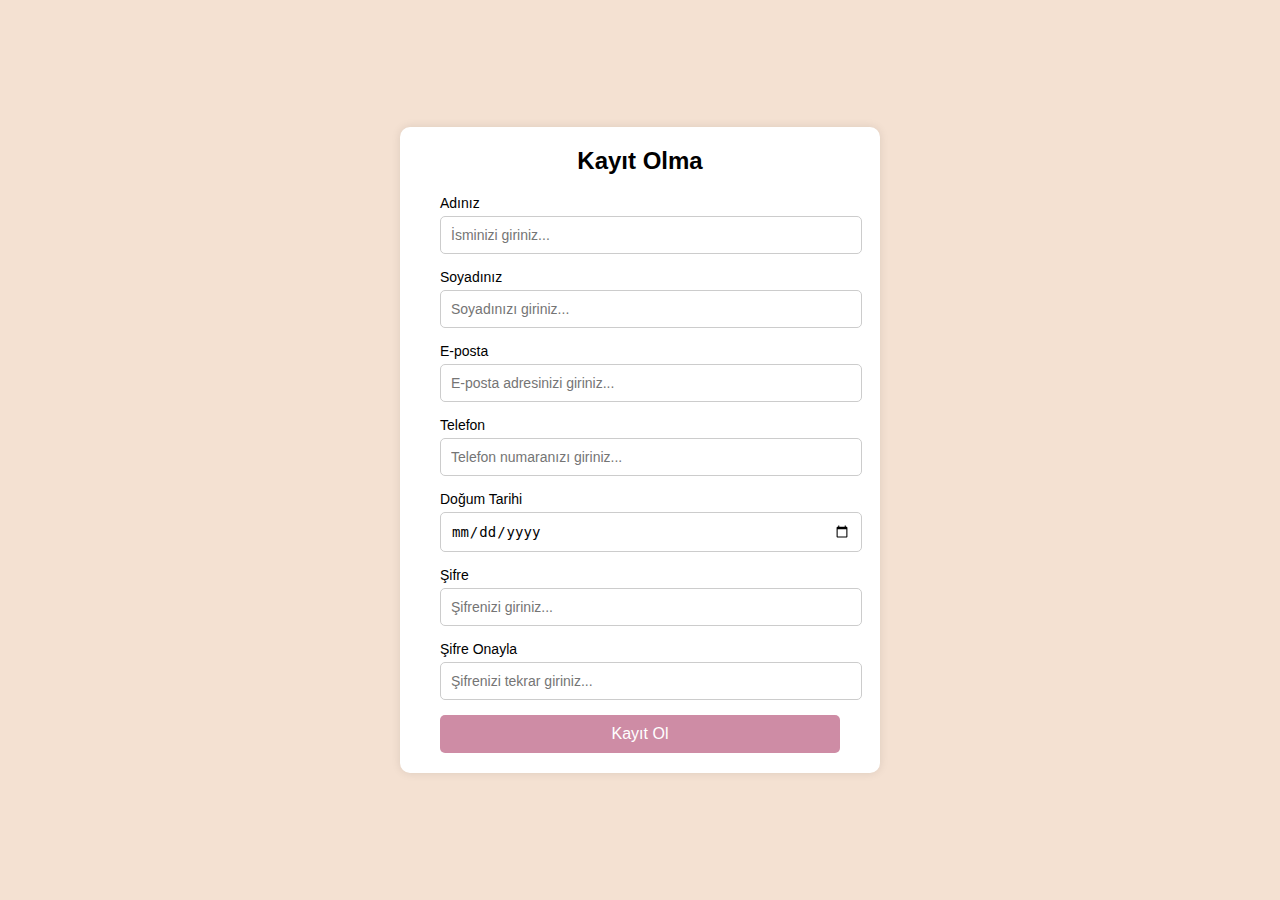
==== CABS/SignUp.html @ 4e0dbffa "Add files via upload" ====
<!DOCTYPE html>
<html lang="en" dir="ltr">
  <head>
    <meta charset="UTF-8">
    <title>Kayıt Olma</title>
    <link rel="stylesheet" href="stylecabs.css">
    <meta name="viewport" content="width=device-width, initial-scale=1.0">
  </head>
  <body>
    <div class="container">
      <div class="title">Kayıt Olma</div>
      <div class="content">
        <form action="#" onsubmit="return validateForm()">
          <div class="user-details">
            <div class="input-box">
              <span class="details">Adınız</span>
              <input type="text" placeholder="İsminizi giriniz..." maxlength="40" required>
            </div>
            <div class="input-box">
              <span class="details">Soyadınız</span>
              <input type="text" placeholder="Soyadınızı giriniz..." maxlength="30" required>
            </div>
            <div class="input-box">
              <span class="details">E-posta</span>
              <input type="email" placeholder="E-posta adresinizi giriniz..." maxlength="50" required>
            </div>
            <div class="input-box">
              <span class="details">Telefon</span>
              <input type="text" placeholder="Telefon numaranızı giriniz..." maxlength="10" minlength="10" pattern="\d{10}" required>
            </div>
            <div class="input-box">
              <span class="details">Doğum Tarihi</span>
              <input type="date" id="dob" required>
            </div>
            <div class="input-box">
              <span class="details">Şifre</span>
              <input type="password" id="password" placeholder="Şifrenizi giriniz..." maxlength="16" minlength="8" required>
            </div>
            <div class="input-box">
              <span class="details">Şifre Onayla</span>
              <input type="password" id="confirm_password" placeholder="Şifrenizi tekrar giriniz..." maxlength="16" minlength="8" required>
            </div>
          </div>
          <div class="button">
            <input type="submit" value="Kayıt Ol">
          </div>
        </form>
      </div>
    </div>
    <script src="scripts.js"></script>
  </body>
</html>
---- CABS/stylecabs.css ----
body {
  font-family: Arial, sans-serif;
  margin: 0;
  padding: 0;
  display: flex;
  justify-content: center;
  align-items: center;
  height: 100vh;
  background-color: #f4e1d2;
}

.container {
  background: #fff;
  padding: 20px 40px;
  border-radius: 10px;
  box-shadow: 0 0 10px rgba(0, 0, 0, 0.1);
  width: 400px;
}

.title {
  font-size: 24px;
  font-weight: bold;
  margin-bottom: 20px;
  text-align: center;
}

.input-box {
  margin-bottom: 15px;
}

.input-box .details {
  font-size: 14px;
  margin-bottom: 5px;
  display: block;
}

.input-box input {
  width: 100%;
  padding: 10px;
  border: 1px solid #ccc;
  border-radius: 5px;
  font-size: 14px;
}

.button input {
  width: 100%;
  padding: 10px;
  border: none;
  border-radius: 5px;
  background: #ce8ca5;
  color: #fff;
  font-size: 16px;
  cursor: pointer;
}

.button input:hover {
  background: #ff7f9f;
}
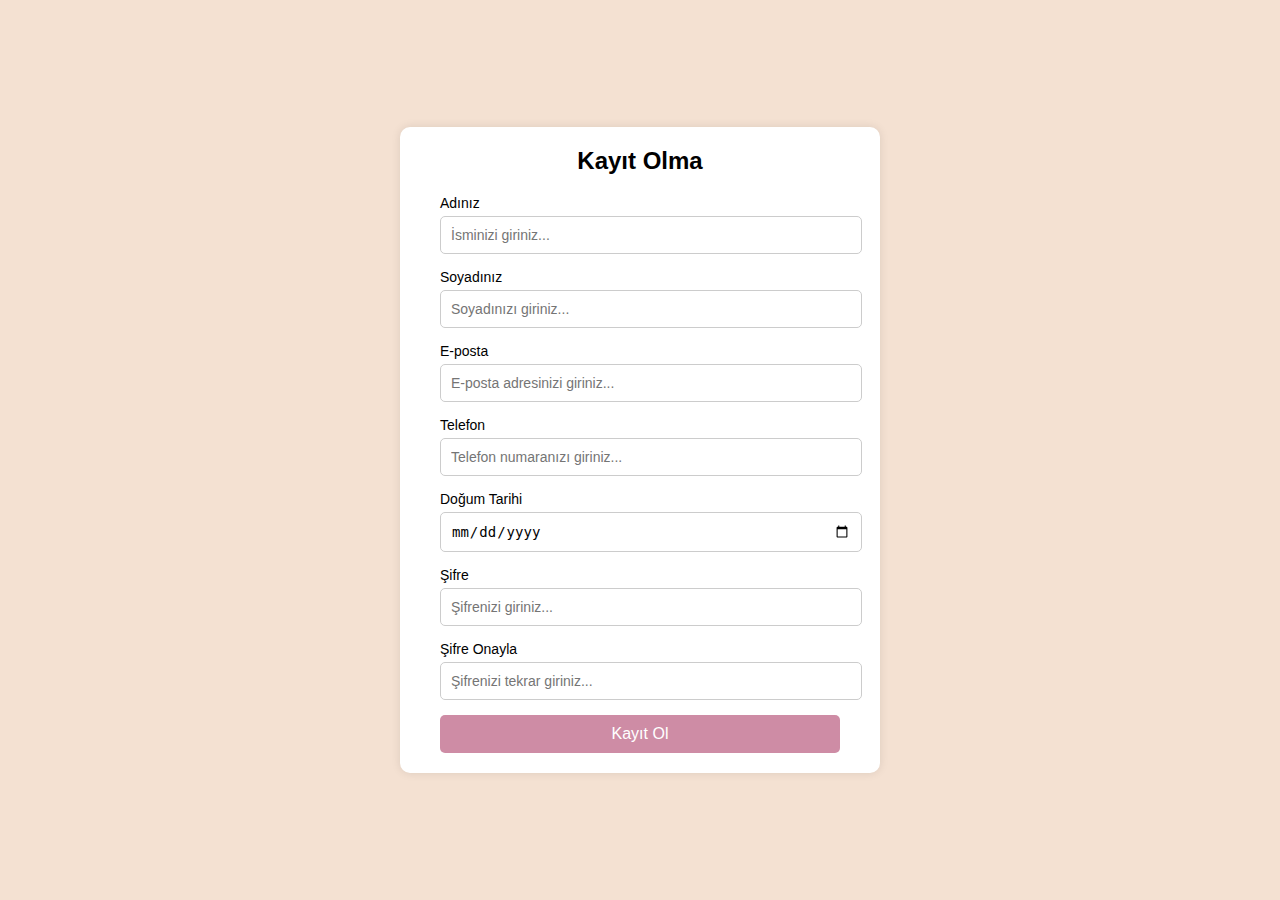
==== commit 3120885f: "Update SignUp.html" ====
(no text change in the page or its own stylesheets)
